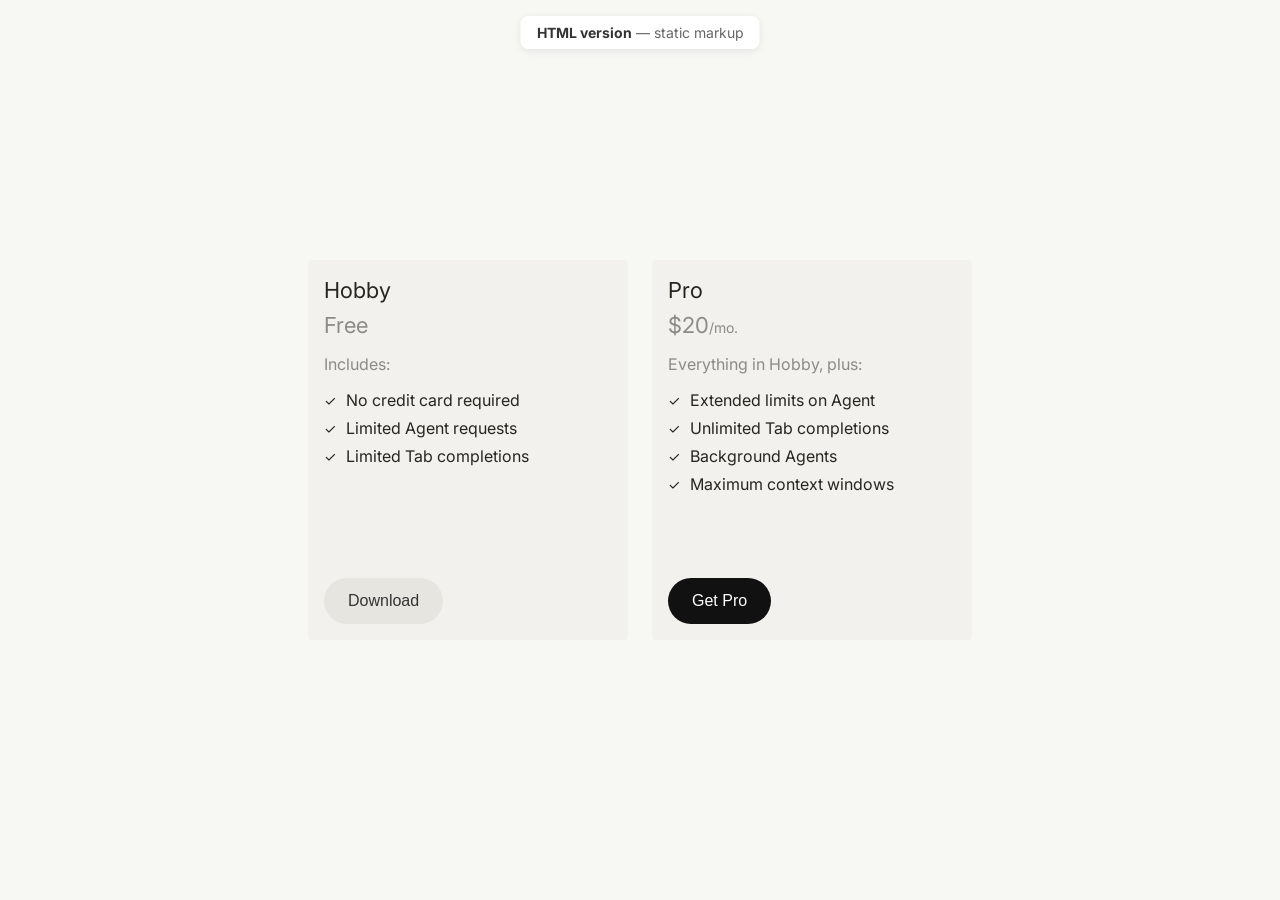
==== index.html @ fe2cb2b5 "Initial commit" ====
<!DOCTYPE html>
<html lang="en">
<head>
    <meta charset="UTF-8">
    <meta name="viewport" content="width=device-width, initial-scale=1.0">
    <title>Pricing Plans — HTML version</title>
    <link rel="preconnect" href="https://fonts.googleapis.com">
    <link rel="preconnect" href="https://fonts.gstatic.com" crossorigin>
    <link href="https://fonts.googleapis.com/css2?family=Inter:wght@400;500;600;700&display=swap" rel="stylesheet">
    <link rel="stylesheet" href="styles.css">
</head>
<body>
    <p class="page-label"><strong>HTML version</strong> — static markup</p>
    <div class="cards-container">
        <div class="card">
            <div class="card-top">
                <h3 class="card-title">Hobby</h3>
                <p class="card-price">
                    <span class="card-price-amount">Free</span>
                </p>
                <div class="card-content">
                    <p class="includes-text">Includes:</p>
                    <ul class="features-list">
                        <li>
                            <span class="checkmark">✓</span>
                            No credit card required
                        </li>
                        <li>
                            <span class="checkmark">✓</span>
                            Limited Agent requests
                        </li>
                        <li>
                            <span class="checkmark">✓</span>
                            Limited Tab completions
                        </li>
                    </ul>
                </div>
            </div>
            <button class="download-button secondary">Download</button>
        </div>
        <div class="card">
            <div class="card-top">
                <h3 class="card-title">Pro</h3>
                <p class="card-price">
                    <span class="card-price-amount">$20</span>
                    <span class="card-price-period">/mo.</span>
                </p>
                <div class="card-content">
                    <p class="includes-text">Everything in Hobby, plus:</p>
                    <ul class="features-list">
                        <li>
                            <span class="checkmark">✓</span>
                            Extended limits on Agent
                        </li>
                        <li>
                            <span class="checkmark">✓</span>
                            Unlimited Tab completions
                        </li>
                        <li>
                            <span class="checkmark">✓</span>
                            Background Agents
                        </li>
                        <li>
                            <span class="checkmark">✓</span>
                            Maximum context windows
                        </li>
                    </ul>
                </div>
            </div>
            <button class="download-button primary">Get Pro</button>
        </div>
    </div>
</body>
</html>
---- styles.css ----
* {
    margin: 0;
    padding: 0;
    box-sizing: border-box;
}

body {
    font-family: 'Inter', -apple-system, BlinkMacSystemFont, 'Segoe UI', Roboto, sans-serif;
    background-color: #f7f7f4;
    display: flex;
    justify-content: center;
    align-items: center;
    min-height: 100vh;
    padding: 20px;
}

.cards-container {
    display: flex;
    flex-direction: row;
    gap: 24px;
    flex-wrap: nowrap;
    justify-content: center;
    align-items: flex-start;
}

.card {
    display: flex;
    flex-direction: column;
    min-height: 380px;
    background-color: #f2f1ed;
    border-radius: 4px;
    padding: 16px;
    width: 320px;
    flex-shrink: 0;
}

.card-top {
    display: flex;
    flex-direction: column;
}

.card-title {
    font-size: 22px;
    line-height: 28px;
    font-weight: 400;
    color: #26251e;
    margin-bottom: 8px;
}

.card-price {
    font-size: 20px;
    color: rgba(38, 37, 30, 0.5);
    display: inline-flex;
    align-items: baseline;
}

.card-price-amount {
    font-size: 22px;
    font-weight: 400;
    color: rgba(38, 37, 30, 0.5);
}

.card-price-period {
    font-size: 14px;
    color: rgba(38, 37, 30, 0.5);
}

.card-content {
    margin-bottom: 32px;
}

.includes-text {
    font-size: 16px;
    color: rgba(38, 37, 30, 0.5);
    margin: 16px 0px;
}

.features-list {
    list-style: none;
    padding: 0;
}

.features-list li {
    display: flex;
    align-items: center;
    margin-bottom: 8px;
    font-size: 16px;
    color: #26251e;
}

.checkmark {
    color: #26251e;
    font-size: 14px;
    margin-right: 10px;
    font-weight: 400;
}

.download-button {
    margin-top: auto;
    width: fit-content;
    background-color: #e6e5e0;
    border: none;
    border-radius: 999px;
    padding: 14px 24px;
    font-size: 16px;
    font-weight: 500;
    color: #333;
    cursor: pointer;
    transition: background-color 0.2s ease;
}

.download-button:hover {
    background-color: #D8D6CE;
}

.download-button:active {
    background-color: #D8D6CE;
}

.download-button.primary {
    background-color: #111;
    color: #fff;
}

.download-button.primary:hover {
    background-color: #333;
}

.download-button.primary:active {
    background-color: #333;
}

.page-label {
    position: fixed;
    top: 16px;
    left: 50%;
    transform: translateX(-50%);
    font-size: 14px;
    color: #666;
    background: #fff;
    padding: 8px 16px;
    border-radius: 8px;
    box-shadow: 0 2px 8px rgba(0,0,0,0.08);
}

.page-label strong {
    color: #333;
}
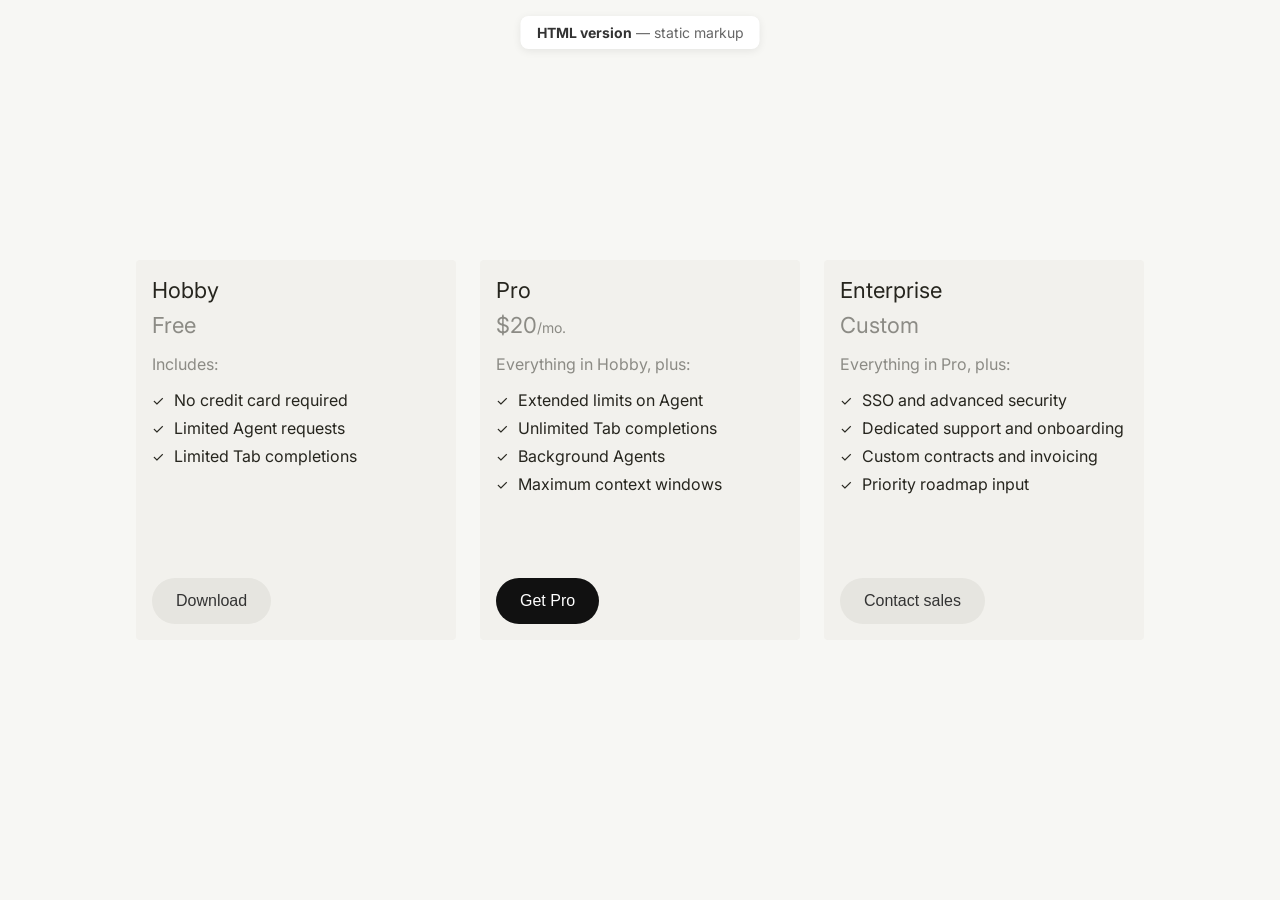
==== commit 31982102: "Added comments and a card Added an enterprise card to file and comments to help me understand the fi" ====
--- a/index.html
+++ b/index.html
@@ -4,14 +4,22 @@
     <meta charset="UTF-8">
     <meta name="viewport" content="width=device-width, initial-scale=1.0">
     <title>Pricing Plans — HTML version</title>
+
+    <!-- Fonts: warm up connection to Google Fonts (faster text load) -->
     <link rel="preconnect" href="https://fonts.googleapis.com">
     <link rel="preconnect" href="https://fonts.gstatic.com" crossorigin>
+    <!-- Inter family — weights used: 400–700 (see styles.css) -->
     <link href="https://fonts.googleapis.com/css2?family=Inter:wght@400;500;600;700&display=swap" rel="stylesheet">
+    <!-- Page styles: layout, cards, buttons (edit here for visual changes) -->
     <link rel="stylesheet" href="styles.css">
 </head>
 <body>
+    <!-- Version badge: fixed top center; not part of the pricing cards -->
     <p class="page-label"><strong>HTML version</strong> — static markup</p>
+
+    <!-- Pricing row: cards in a row inside cards-container (see styles.css for wrap) -->
     <div class="cards-container">
+        <!-- Card 1 — Hobby tier: title, price, feature list, secondary CTA -->
         <div class="card">
             <div class="card-top">
                 <h3 class="card-title">Hobby</h3>
@@ -38,6 +46,8 @@
             </div>
             <button class="download-button secondary">Download</button>
         </div>
+
+        <!-- Card 2 — Pro tier: price shows amount + “/mo.”; primary (dark) CTA -->
         <div class="card">
             <div class="card-top">
                 <h3 class="card-title">Pro</h3>
@@ -69,6 +79,39 @@
             </div>
             <button class="download-button primary">Get Pro</button>
         </div>
+
+        <!-- Card 3 — Enterprise: custom price; builds on Pro; contact CTA -->
+        <div class="card">
+            <div class="card-top">
+                <h3 class="card-title">Enterprise</h3>
+                <p class="card-price">
+                    <span class="card-price-amount">Custom</span>
+                </p>
+                <div class="card-content">
+                    <p class="includes-text">Everything in Pro, plus:</p>
+                    <ul class="features-list">
+                        <li>
+                            <span class="checkmark">✓</span>
+                            SSO and advanced security
+                        </li>
+                        <li>
+                            <span class="checkmark">✓</span>
+                            Dedicated support and onboarding
+                        </li>
+                        <li>
+                            <span class="checkmark">✓</span>
+                            Custom contracts and invoicing
+                        </li>
+                        <li>
+                            <span class="checkmark">✓</span>
+                            Priority roadmap input
+                        </li>
+                    </ul>
+                </div>
+            </div>
+            <button class="download-button secondary">Contact sales</button>
+        </div>
+        </div>
     </div>
 </body>
 </html>
--- a/styles.css
+++ b/styles.css
@@ -1,9 +1,17 @@
+/* --------------------------------------------------------------------------
+   Global reset — removes default browser spacing; box-sizing keeps padding
+   predictable when you change widths.
+   -------------------------------------------------------------------------- */
 * {
     margin: 0;
     padding: 0;
     box-sizing: border-box;
 }
 
+/* --------------------------------------------------------------------------
+   Page canvas — full-viewport centered column; background #f7f7f4; Inter
+   with system fallbacks if the font link fails.
+   -------------------------------------------------------------------------- */
 body {
     font-family: 'Inter', -apple-system, BlinkMacSystemFont, 'Segoe UI', Roboto, sans-serif;
     background-color: #f7f7f4;
@@ -14,6 +22,10 @@
     padding: 20px;
 }
 
+/* --------------------------------------------------------------------------
+   Card row — horizontal flex, 24px gap; cards stay in one row until you
+   change flex-wrap / breakpoints.
+   -------------------------------------------------------------------------- */
 .cards-container {
     display: flex;
     flex-direction: row;
@@ -23,6 +35,10 @@
     align-items: flex-start;
 }
 
+/* --------------------------------------------------------------------------
+   Single pricing card — fixed width 320px, min height for alignment; inner
+   stack is title → price → list → button pinned to bottom (margin-top: auto).
+   -------------------------------------------------------------------------- */
 .card {
     display: flex;
     flex-direction: column;
@@ -34,11 +50,13 @@
     flex-shrink: 0;
 }
 
+/* Upper block: plan name, price, and bullets (no button) */
 .card-top {
     display: flex;
     flex-direction: column;
 }
 
+/* Plan name — largest heading in the card */
 .card-title {
     font-size: 22px;
     line-height: 28px;
@@ -47,6 +65,7 @@
     margin-bottom: 8px;
 }
 
+/* Price row — wraps amount + optional period (e.g. “/mo.”) */
 .card-price {
     font-size: 20px;
     color: rgba(38, 37, 30, 0.5);
@@ -60,21 +79,25 @@
     color: rgba(38, 37, 30, 0.5);
 }
 
+/* Smaller “/mo.” (or similar) next to the number */
 .card-price-period {
     font-size: 14px;
     color: rgba(38, 37, 30, 0.5);
 }
 
+/* Space above the CTA — keeps button visually separated from the list */
 .card-content {
     margin-bottom: 32px;
 }
 
+/* “Includes:” / “Everything in Hobby, plus:” — muted label above the list */
 .includes-text {
     font-size: 16px;
     color: rgba(38, 37, 30, 0.5);
     margin: 16px 0px;
 }
 
+/* Feature list — no bullets; checkmarks are styled separately */
 .features-list {
     list-style: none;
     padding: 0;
@@ -88,6 +111,7 @@
     color: #26251e;
 }
 
+/* Check glyph — spacing from feature text */
 .checkmark {
     color: #26251e;
     font-size: 14px;
@@ -95,6 +119,10 @@
     font-weight: 400;
 }
 
+/* --------------------------------------------------------------------------
+   CTAs — pill shape; secondary = light gray; .primary = dark fill + white text.
+   Hover/active darken slightly; button sits at card bottom via margin-top: auto.
+   -------------------------------------------------------------------------- */
 .download-button {
     margin-top: auto;
     width: fit-content;
@@ -130,6 +158,9 @@
     background-color: #333;
 }
 
+/* --------------------------------------------------------------------------
+   Version pill — fixed to top center; white chip + light shadow (not in flow).
+   -------------------------------------------------------------------------- */
 .page-label {
     position: fixed;
     top: 16px;
